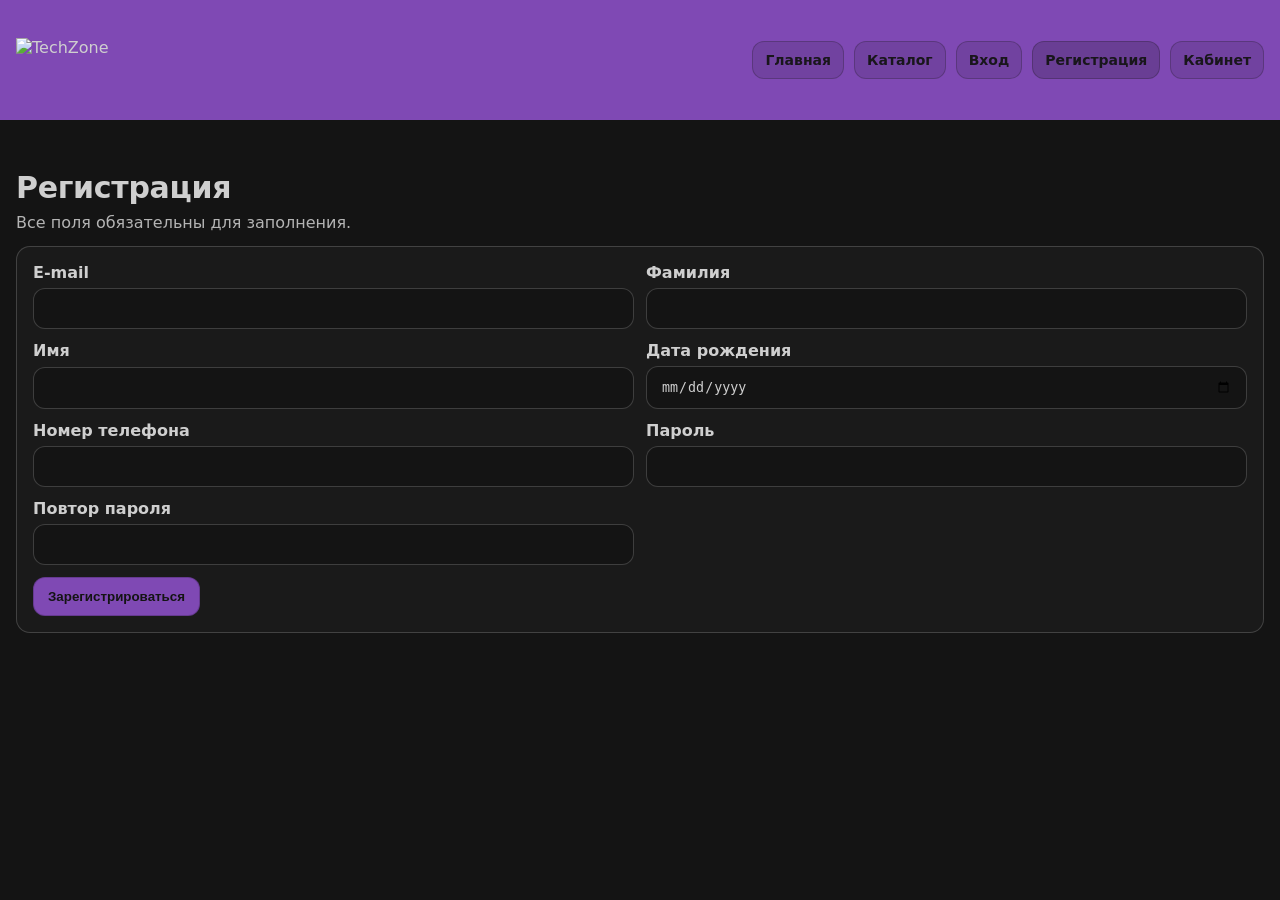
==== register.html @ 20d09d4b "Add files via upload" ====
<!doctype html>
<html lang="ru">
  <head>
    <meta charset="utf-8" />
    <meta name="viewport" content="width=device-width, initial-scale=1" />
    <title>TechZone — Регистрация</title>
    <link rel="stylesheet" href="styles.css" />
  </head>
  <body>
    <div class="page">
      <header class="header">
        <div class="container header__row">
          <a class="brand" href="index.html"><img class="brand__logo" src="TechZone.png" alt="TechZone" /></a>
          <div></div>
          <div class="header__controls">
            <input class="nav__toggle" type="checkbox" id="nav-register" />
            <label class="nav__burger" for="nav-register" aria-label="Меню"><span></span><span></span><span></span></label>
            <nav class="nav">
              <a class="nav__link" href="index.html">Главная</a>
              <a class="nav__link" href="catalog.html">Каталог</a>
              <a class="nav__link" href="login.html">Вход</a>
              <a class="nav__btn" href="register.html">Регистрация</a>
              <a class="nav__link" href="profile.html">Кабинет</a>
            </nav>
          </div>
        </div>
      </header>

      <main class="main">
        <section class="section">
          <div class="container">
            <h1 class="page-title">Регистрация</h1>
            <p class="page-subtitle">Все поля обязательны для заполнения.</p>
            <form class="panel form-grid form-grid--2" action="#" method="post">
              <label class="field"><span class="label">E-mail</span><input class="input" type="email" required /></label>
              <label class="field"><span class="label">Фамилия</span><input class="input" type="text" required /></label>
              <label class="field"><span class="label">Имя</span><input class="input" type="text" required /></label>
              <label class="field"><span class="label">Дата рождения</span><input class="input" type="date" required /></label>
              <label class="field"><span class="label">Номер телефона</span><input class="input" type="tel" required /></label>
              <label class="field"><span class="label">Пароль</span><input class="input" type="password" required /></label>
              <label class="field"><span class="label">Повтор пароля</span><input class="input" type="password" required /></label>
              <div class="actions" style="grid-column: 1 / -1">
                <button class="btn-main" type="submit">Зарегистрироваться</button>
              </div>
            </form>
          </div>
        </section>
      </main>
    </div>
  </body>
</html>
---- styles.css ----
:root {
  --bg: #141414;
  --text: #cfcfcf;
  --panel: #1a1a1a;
  --panel2: #141414;
  --accent: #7f49b4;
  --container: 1280px;
  --radius: 14px;
  --border: rgba(207, 207, 207, 0.22);
  --focus: rgba(127, 73, 180, 0.55);
}

.theme-toggle__control {
  position: absolute;
  width: 1px;
  height: 1px;
  overflow: hidden;
  clip: rect(0 0 0 0);
  clip-path: inset(50%);
  white-space: nowrap;
}

.theme-toggle__control:checked ~ .page {
  --bg: #cfcfcf;
  --text: #141414;
  --panel: #f3f3f3;
  --panel2: #ffffff;
  --border: rgba(20, 20, 20, 0.20);
}

*,
*::before,
*::after {
  box-sizing: border-box;
}

html,
body {
  height: 100%;
}

body {
  margin: 0;
  font-family: system-ui, -apple-system, "Segoe UI", Roboto, Arial, sans-serif;
  background: var(--bg);
  color: var(--text);
}

.page {
  min-height: 100%;
  background: var(--bg);
  color: var(--text);
}

img {
  max-width: 100%;
  display: block;
}

a {
  color: inherit;
  text-decoration: none;
}

.container {
  width: min(100% - 32px, var(--container));
  margin: 0 auto;
}

.section--full .container {
  width: 100%;
  max-width: none;
  margin: 0;
  padding: 0 16px;
}

.skip-link {
  position: absolute;
  left: 16px;
  top: 12px;
  padding: 10px 12px;
  border-radius: 10px;
  background: var(--panel);
  border: 1px solid var(--border);
  transform: translateY(-160%);
  transition: transform 160ms ease;
  z-index: 100;
}

.skip-link:focus {
  transform: translateY(0);
  outline: 2px solid var(--focus);
  outline-offset: 2px;
}

.header {
  position: sticky;
  top: 0;
  z-index: 10;
  background: var(--accent);
  padding: 14px 0;
}

.theme-toggle {
  display: inline-flex;
  align-items: center;
  gap: 10px;
  padding: 10px 12px;
  border-radius: 12px;
  border: 1px solid rgba(20, 20, 20, 0.25);
  background: rgba(20, 20, 20, 0.12);
  color: rgba(20, 20, 20, 0.95);
  font-weight: 700;
  cursor: pointer;
  user-select: none;
}

.theme-toggle__text {
  font-size: 13px;
}

.theme-toggle__ui {
  position: relative;
  width: 46px;
  height: 24px;
  border-radius: 999px;
  background: rgba(20, 20, 20, 0.22);
  border: 1px solid rgba(20, 20, 20, 0.25);
}

.theme-toggle__knob {
  position: absolute;
  top: 3px;
  left: 3px;
  width: 18px;
  height: 18px;
  border-radius: 999px;
  background: var(--accent);
  transition: transform 180ms ease;
}

.theme-toggle__control:checked ~ .page .theme-toggle__knob {
  transform: translateX(22px);
}

.footer {
  background: var(--accent);
  padding: 18px 0 10px;
  margin-top: 24px;
}

.footer__grid {
  display: grid;
  grid-template-columns: 1fr 1fr 1fr;
  gap: 12px;
  align-items: start;
}

.footer__col--center {
  text-align: center;
}

.footer__col--right {
  justify-self: end;
  text-align: right;
}

.footer__title {
  font-weight: 900;
  letter-spacing: -0.2px;
  color: rgba(20, 20, 20, 0.95);
  margin: 0 0 8px;
}

.footer__title--spaced {
  margin-top: 12px;
}

.footer__link {
  display: block;
  padding: 4px 0;
  color: rgba(20, 20, 20, 0.92);
  font-weight: 600;
}

.footer__link:hover {
  text-decoration: underline;
}

.footer__bottom {
  margin-top: 14px;
  padding-top: 12px;
  border-top: 1px solid rgba(20, 20, 20, 0.22);
  color: rgba(20, 20, 20, 0.92);
  font-weight: 600;
}

.theme-toggle--footer {
  justify-content: flex-end;
}

.header .container {
  width: 100%;
  max-width: none;
  margin: 0;
  padding: 0 16px;
}

.header__row {
  display: grid;
  grid-template-columns: auto 1fr auto;
  align-items: center;
  gap: 12px;
  padding: 0;
  min-height: 30px;
}

.header__controls {
  display: flex;
  align-items: center;
  justify-content: flex-end;
  gap: 12px;
}

.brand {
  display: inline-flex;
  align-items: center;
  gap: 10px;
  min-height: 44px;
}

.brand__logo {
  height: 44px;
  width: auto;
}

.nav {
  display: flex;
  align-items: center;
  gap: 10px;
}

.nav__link,
.nav__btn {
  padding: 10px 12px;
  border-radius: 12px;
  border: 1px solid rgba(20, 20, 20, 0.25);
  background: rgba(20, 20, 20, 0.12);
  color: rgba(20, 20, 20, 0.95);
  font-weight: 600;
  font-size: 14px;
}

.nav__btn {
  background: rgba(20, 20, 20, 0.20);
}

.nav__link:hover,
.nav__btn:hover {
  background: rgba(20, 20, 20, 0.26);
}

.header-search {
  display: grid;
  grid-template-columns: 1fr auto;
  gap: 10px;
  align-items: center;
  width: min(720px, 100%);
  margin: 0 auto;
}

.header-search__label {
  position: absolute;
  width: 1px;
  height: 1px;
  padding: 0;
  margin: -1px;
  overflow: hidden;
  clip: rect(0, 0, 0, 0);
  white-space: nowrap;
  border: 0;
}

.header-search__input {
  width: 100%;
  padding: 12px 14px;
  border-radius: 12px;
  border: 1px solid rgba(20, 20, 20, 0.25);
  background: rgba(20, 20, 20, 0.14);
  color: rgba(20, 20, 20, 0.96);
  outline: none;
  font-size: 14px;
}

.header-search__input::placeholder {
  color: rgba(20, 20, 20, 0.72);
}

.header-search__btn {
  padding: 12px 14px;
  border-radius: 12px;
  border: 1px solid rgba(20, 20, 20, 0.25);
  background: rgba(20, 20, 20, 0.22);
  color: rgba(20, 20, 20, 0.96);
  font-weight: 700;
  cursor: pointer;
  font-size: 14px;
}

.header-search__btn:hover {
  background: rgba(20, 20, 20, 0.28);
}

.header-search__input:focus-visible,
.header-search__btn:focus-visible {
  outline: 2px solid var(--focus);
  outline-offset: 2px;
}

.nav__toggle {
  position: absolute;
  width: 1px;
  height: 1px;
  overflow: hidden;
  clip: rect(0 0 0 0);
  clip-path: inset(50%);
  white-space: nowrap;
}

.nav__burger {
  width: 44px;
  height: 44px;
  border-radius: 12px;
  border: 1px solid rgba(20, 20, 20, 0.25);
  background: rgba(20, 20, 20, 0.14);
  display: none;
  align-items: center;
  justify-content: center;
  gap: 5px;
  flex-direction: column;
  cursor: pointer;
  user-select: none;
}

.nav__burger span {
  width: 18px;
  height: 2px;
  background: rgba(20, 20, 20, 0.92);
  border-radius: 999px;
}

.nav__link:focus-visible,
.nav__btn:focus-visible,
.nav__burger:focus-visible {
  outline: 2px solid var(--focus);
  outline-offset: 2px;
}

.main {
  padding: 22px 0 40px;
}

.section {
  padding: 28px 0;
  border-bottom: 0;
}

.title {
  margin: 0 0 10px;
  font-size: 32px;
}

.subtitle {
  margin: 0 0 8px;
  font-size: 22px;
}

.subtitle--center {
  text-align: center;
}

.text {
  margin: 0;
  line-height: 1.6;
  color: color-mix(in oklab, var(--text) 88%, transparent);
}

.features {
  display: grid;
  grid-template-columns: repeat(4, 1fr);
  gap: 14px;
  margin-top: 14px;
}

.feature {
  border-radius: var(--radius);
  border: 1px solid rgba(207, 207, 207, 0.14);
  background: var(--panel);
  padding: 16px;
  display: grid;
  gap: 12px;
  align-content: start;
  min-height: 140px;
}

.feature__icon {
  width: 52px;
  height: 52px;
  border-radius: 14px;
  background: rgba(127, 73, 180, 0.18);
  border: 1px solid rgba(127, 73, 180, 0.35);
  display: grid;
  place-items: center;
  color: var(--accent);
  overflow: hidden;
}

.feature__icon-img {
  width: 30px;
  height: 30px;
  display: block;
  object-fit: contain;
}

.feature__title {
  margin: 0;
  font-size: 16px;
  line-height: 1.25;
  color: var(--text);
}

.products {
  display: grid;
  grid-template-columns: repeat(5, 1fr);
  gap: 14px;
  margin-top: 14px;
}

.product {
  border-radius: var(--radius);
  border: 1px solid rgba(207, 207, 207, 0.14);
  background: var(--panel);
  overflow: hidden;
  display: grid;
  grid-template-rows: auto 1fr;
  min-height: 260px;
}

.product__media {
  background: var(--panel2);
  display: grid;
  place-items: center;
  padding: 0;
  border-bottom: 1px solid rgba(207, 207, 207, 0.10);
  height: 110px;
  overflow: hidden;
}

.product__img {
  width: 100%;
  height: 100%;
  object-fit: cover;
}

.product__body {
  padding: 12px 12px 14px;
  display: grid;
  gap: 10px;
  align-content: start;
}

.product__title {
  margin: 0;
  font-size: 15px;
  line-height: 1.25;
}

.product__meta {
  margin: 0;
  display: grid;
  gap: 6px;
  font-size: 12px;
  color: rgba(207, 207, 207, 0.86);
}

.product__meta div {
  display: flex;
  justify-content: space-between;
  gap: 10px;
}

.product__meta dt,
.product__meta dd {
  margin: 0;
}

.product__meta dd {
  color: var(--text);
  opacity: 0.95;
  font-weight: 600;
}

.product__buy {
  display: flex;
  align-items: center;
  justify-content: space-between;
  gap: 10px;
  flex-wrap: wrap;
  padding-top: 10px;
  border-top: 1px solid rgba(207, 207, 207, 0.10);
}

.product__price {
  font-weight: 900;
  letter-spacing: -0.2px;
}

.product__btn {
  display: inline-flex;
  align-items: center;
  justify-content: center;
  padding: 10px 12px;
  border-radius: 12px;
  border: 1px solid rgba(0, 0, 0, 0.25);
  background: var(--accent);
  color: #141414;
  font-weight: 800;
}

.product__btn:hover {
  filter: brightness(1.05);
}

.partners {
  display: grid;
  grid-template-columns: repeat(3, 1fr);
  gap: 14px;
  margin-top: 14px;
}

.partner {
  border-radius: var(--radius);
  border: 1px solid rgba(207, 207, 207, 0.14);
  background: var(--panel);
  padding: 22px;
  display: grid;
  place-items: center;
  min-height: 140px;
}

.partner__logo {
  max-width: 100%;
  max-height: 78px;
  width: auto;
  height: auto;
  object-fit: contain;
  filter: drop-shadow(0 10px 18px rgba(0, 0, 0, 0.35));
}

.partner:nth-child(1) .partner__logo,
.partner:nth-child(3) .partner__logo {
  mix-blend-mode: lighten;
}

.slider {
  width: min(1240px, 100%);
  margin: 14px auto 0;
  padding: 14px;
  border-radius: var(--radius);
  border: 1px solid var(--border);
  background: var(--panel);
}

.slider__radio {
  position: absolute;
  width: 1px;
  height: 1px;
  overflow: hidden;
  clip: rect(0 0 0 0);
  clip-path: inset(50%);
  white-space: nowrap;
}

.slider__viewport {
  overflow: hidden;
  border-radius: calc(var(--radius) - 6px);
}

.slider__track {
  display: grid;
  grid-auto-flow: column;
  grid-auto-columns: 100%;
  transition: transform 420ms ease;
}

#hit-1:checked ~ .slider__viewport .slider__track {
  transform: translateX(0%);
}

#hit-2:checked ~ .slider__viewport .slider__track {
  transform: translateX(-100%);
}

#hit-3:checked ~ .slider__viewport .slider__track {
  transform: translateX(-200%);
}

.slide {
  display: grid;
  grid-template-columns: 1fr 1.1fr;
  gap: 14px;
  align-items: center;
  padding: 14px;
  border: 1px solid rgba(207, 207, 207, 0.12);
  border-radius: calc(var(--radius) - 6px);
  background: var(--panel2);
}

.slide__media {
  border-radius: 12px;
  border: 0;
  background: transparent;
  overflow: hidden;
  aspect-ratio: 4 / 3;
  display: grid;
  place-items: center;
}

.slide__img {
  width: 100%;
  height: 100%;
  object-fit: contain;
  padding: 10px;
  filter: drop-shadow(0 14px 26px rgba(0, 0, 0, 0.55));
}

.slide__title {
  margin: 0 0 6px;
  font-size: 20px;
  line-height: 1.2;
}

.slide__price {
  font-weight: 800;
  color: var(--text);
  margin: 0 0 12px;
}

.buy {
  display: inline-flex;
  align-items: center;
  justify-content: center;
  padding: 10px 14px;
  border-radius: 12px;
  border: 1px solid rgba(0, 0, 0, 0.25);
  background: var(--accent);
  color: #141414;
  font-weight: 800;
}

.buy:hover {
  filter: brightness(1.05);
}

.slider__dots {
  display: flex;
  justify-content: center;
  gap: 10px;
  padding-top: 12px;
}

.dot {
  width: 10px;
  height: 10px;
  border-radius: 999px;
  border: 1px solid rgba(207, 207, 207, 0.35);
  background: rgba(207, 207, 207, 0.12);
  cursor: pointer;
}

#hit-1:checked ~ .slider__dots label[for="hit-1"],
#hit-2:checked ~ .slider__dots label[for="hit-2"],
#hit-3:checked ~ .slider__dots label[for="hit-3"] {
  background: var(--accent);
  border-color: rgba(127, 73, 180, 0.85);
}

@media (max-width: 900px) {
  .nav__burger {
    display: inline-flex;
  }

  .header__row {
    grid-template-columns: 1fr auto;
    grid-template-rows: auto auto;
    row-gap: 10px;
  }

  .header-search {
    grid-column: 1 / -1;
    width: 100%;
    margin: 0;
  }

  .nav {
    position: absolute;
    left: 16px;
    right: 16px;
    top: 110px;
    display: grid;
    gap: 8px;
    padding: 12px;
    border-radius: var(--radius);
    background: var(--accent);
    border: 1px solid rgba(0, 0, 0, 0.25);
    opacity: 0;
    transform: translateY(-10px);
    pointer-events: none;
    transition: opacity 160ms ease, transform 160ms ease;
  }

  .nav__toggle:checked ~ .nav {
    opacity: 1;
    transform: translateY(0);
    pointer-events: auto;
  }

  .slide {
    grid-template-columns: 1fr;
  }

  .features {
    grid-template-columns: repeat(2, 1fr);
  }

  .products {
    grid-template-columns: repeat(2, 1fr);
  }

  .partners {
    grid-template-columns: 1fr;
  }

  .footer__grid {
    grid-template-columns: 1fr;
  }

  .footer__col--center,
  .footer__col--right {
    text-align: left;
  }

  .footer__col--right {
    justify-self: start;
  }
}

@media (max-width: 520px) {
  .features {
    grid-template-columns: 1fr;
  }

  .products {
    grid-template-columns: 1fr;
  }

  .footer__grid {
    grid-template-columns: 1fr;
  }

  .footer__col--center,
  .footer__col--right {
    text-align: left;
  }

  .footer__col--right {
    justify-self: start;
  }
}

.page-title {
  margin: 0 0 8px;
  font-size: 30px;
  letter-spacing: -0.3px;
}

.page-subtitle {
  margin: 0;
  color: color-mix(in oklab, var(--text) 86%, transparent);
}

.panel {
  margin-top: 14px;
  border-radius: var(--radius);
  border: 1px solid var(--border);
  background: var(--panel);
  padding: 16px;
}

.form-grid {
  display: grid;
  gap: 12px;
}

.form-grid--2 {
  grid-template-columns: repeat(2, 1fr);
}

.field {
  display: grid;
  gap: 6px;
}

.label {
  font-weight: 700;
}

.input,
.textarea,
.select {
  width: 100%;
  padding: 12px 14px;
  border-radius: 12px;
  border: 1px solid var(--border);
  background: var(--panel2);
  color: var(--text);
}

.textarea {
  min-height: 120px;
  resize: vertical;
}

.actions {
  display: flex;
  gap: 10px;
  flex-wrap: wrap;
}

.btn-main,
.btn-ghost {
  display: inline-flex;
  align-items: center;
  justify-content: center;
  padding: 11px 14px;
  border-radius: 12px;
  border: 1px solid rgba(0, 0, 0, 0.2);
  font-weight: 800;
}

.btn-main {
  background: var(--accent);
  color: #141414;
}

.btn-ghost {
  background: transparent;
  border-color: var(--border);
  color: var(--text);
}

.note-link {
  text-decoration: underline;
}

.checkbox {
  display: flex;
  align-items: flex-start;
  gap: 8px;
}

.profile-grid {
  display: grid;
  grid-template-columns: 1.1fr 0.9fr;
  gap: 14px;
}

.kv {
  margin: 0;
  display: grid;
  gap: 8px;
}

.kv div {
  display: flex;
  justify-content: space-between;
  gap: 10px;
}

.kv dt,
.kv dd {
  margin: 0;
}

.table-wrap {
  overflow: auto;
}

.table {
  width: 100%;
  border-collapse: collapse;
}

.table th,
.table td {
  text-align: left;
  padding: 10px;
  border-bottom: 1px solid var(--border);
}

.catalog-layout {
  display: grid;
  grid-template-columns: 260px 1fr;
  gap: 14px;
}

.filter-panel {
  border-radius: var(--radius);
  border: 1px solid var(--border);
  background: var(--panel);
  padding: 14px;
  align-self: start;
}

.catalog-filter-radio {
  position: absolute;
  width: 1px;
  height: 1px;
  overflow: hidden;
  clip: rect(0 0 0 0);
  clip-path: inset(50%);
}

.filter-option {
  display: block;
  padding: 8px 10px;
  border: 1px solid var(--border);
  border-radius: 10px;
  cursor: pointer;
  user-select: none;
}

.filter-option:hover {
  background: color-mix(in oklab, var(--accent) 12%, transparent);
}

.filter-mobile {
  display: none;
}

.filter-mobile-list {
  display: none;
  margin: 0 0 12px;
}

.products .product {
  display: grid;
}

#cat-console:checked ~ .catalog-layout .products .product,
#cat-tablet:checked ~ .catalog-layout .products .product,
#cat-laptop:checked ~ .catalog-layout .products .product,
#cat-periphery:checked ~ .catalog-layout .products .product,
#cat-home:checked ~ .catalog-layout .products .product {
  display: none;
}

#cat-console:checked ~ .catalog-layout .products .cat-console,
#cat-tablet:checked ~ .catalog-layout .products .cat-tablet,
#cat-laptop:checked ~ .catalog-layout .products .cat-laptop,
#cat-periphery:checked ~ .catalog-layout .products .cat-periphery,
#cat-home:checked ~ .catalog-layout .products .cat-home {
  display: grid;
}

.stars {
  letter-spacing: 2px;
  color: #f5c24b;
  font-weight: 800;
}

@media (max-width: 900px) {
  .form-grid--2,
  .profile-grid,
  .catalog-layout {
    grid-template-columns: 1fr;
  }

  .filter-panel {
    display: none;
  }

  .filter-mobile {
    display: inline-flex;
    margin: 0 0 12px;
  }

  .filter-mobile-list {
    display: grid;
    gap: 8px;
  }
}

@media (max-width: 767px) {
  .header__row {
    grid-template-columns: 1fr auto;
    grid-template-rows: auto auto;
    row-gap: 10px;
    min-height: auto;
  }

  .header-search {
    grid-column: 1 / -1;
    width: 100%;
    margin: 0;
  }

  .nav__burger {
    display: inline-flex;
  }

  .nav {
    position: absolute;
    left: 16px;
    right: 16px;
    top: 110px;
    display: grid;
    gap: 8px;
    padding: 12px;
    border-radius: var(--radius);
    background: var(--accent);
    border: 1px solid rgba(0, 0, 0, 0.25);
    opacity: 0;
    transform: translateY(-10px);
    pointer-events: none;
  }

  .nav__toggle:checked ~ .nav {
    opacity: 1;
    transform: translateY(0);
    pointer-events: auto;
  }

  .slide,
  .features,
  .products,
  .partners,
  .footer__grid,
  .form-grid--2,
  .profile-grid,
  .catalog-layout {
    grid-template-columns: 1fr;
  }

  .filter-panel {
    display: none;
  }

  .filter-mobile {
    display: inline-flex;
    margin: 0 0 12px;
  }

  .filter-mobile-list {
    display: grid;
    gap: 8px;
  }

  .footer__col--center,
  .footer__col--right {
    text-align: left;
  }

  .footer__col--right {
    justify-self: start;
  }
}

@media (min-width: 768px) and (max-width: 1199px) {
  .header__row {
    grid-template-columns: 1fr auto;
    grid-template-rows: auto auto;
    row-gap: 10px;
    min-height: auto;
  }

  .header-search {
    grid-column: 1 / -1;
    width: 100%;
    margin: 0;
  }

  .nav__burger {
    display: inline-flex;
  }

  .nav {
    position: absolute;
    left: 16px;
    right: 16px;
    top: 110px;
    display: grid;
    gap: 8px;
    padding: 12px;
    border-radius: var(--radius);
    background: var(--accent);
    border: 1px solid rgba(0, 0, 0, 0.25);
    opacity: 0;
    transform: translateY(-10px);
    pointer-events: none;
  }

  .nav__toggle:checked ~ .nav {
    opacity: 1;
    transform: translateY(0);
    pointer-events: auto;
  }

  .slide {
    grid-template-columns: 1fr;
  }

  .features,
  .products {
    grid-template-columns: repeat(2, 1fr);
  }

  .partners,
  .footer__grid {
    grid-template-columns: repeat(2, 1fr);
  }

  .form-grid--2,
  .profile-grid,
  .catalog-layout {
    grid-template-columns: 1fr;
  }

  .filter-panel {
    display: none;
  }

  .filter-mobile {
    display: inline-flex;
    margin: 0 0 12px;
  }

  .filter-mobile-list {
    display: grid;
    gap: 8px;
  }

  .footer__col--center,
  .footer__col--right {
    text-align: left;
  }

  .footer__col--right {
    justify-self: start;
  }
}

@media (min-width: 1200px) {
  .header__row {
    grid-template-columns: auto 1fr auto;
    grid-template-rows: auto;
    min-height: 92px;
  }

  .header-search {
    grid-column: auto;
    width: min(720px, 100%);
    margin: 0 auto;
  }

  .nav__burger {
    display: none;
  }

  .nav {
    position: static;
    display: flex;
    opacity: 1;
    transform: none;
    pointer-events: auto;
    padding: 0;
    border: 0;
    background: transparent;
  }

  .slide {
    grid-template-columns: 1fr 1.1fr;
  }

  .features {
    grid-template-columns: repeat(4, 1fr);
  }

  .products {
    grid-template-columns: repeat(5, 1fr);
  }

  .partners {
    grid-template-columns: repeat(3, 1fr);
  }

  .footer__grid {
    grid-template-columns: 1fr 1fr 1fr;
  }

  .footer__col--center {
    text-align: center;
  }

  .footer__col--right {
    justify-self: end;
    text-align: right;
  }

  .form-grid--2 {
    grid-template-columns: repeat(2, 1fr);
  }

  .profile-grid {
    grid-template-columns: 1.1fr 0.9fr;
  }

  .catalog-layout {
    grid-template-columns: 260px 1fr;
  }

  .filter-panel {
    display: block;
  }

  .filter-mobile {
    display: none;
  }

  .filter-mobile-list {
    display: none;
  }
}

@media (min-width: 1920px) {
  :root {
    --container: 1680px;
  }
}
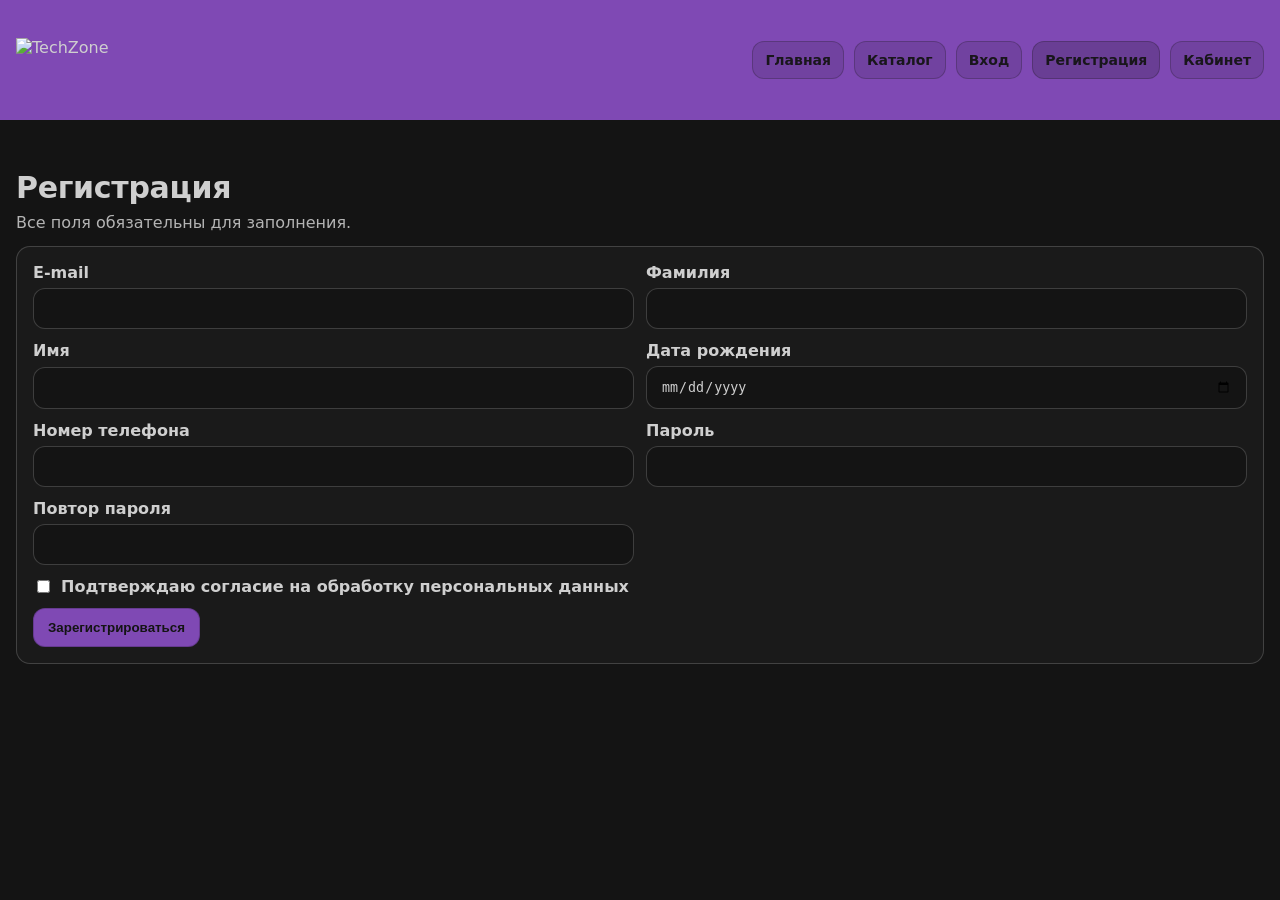
==== commit 0211a73b: "Add files via upload добавил объект направленные на подтверждение согласия на обработку персональных" ====
--- a/register.html
+++ b/register.html
@@ -39,6 +39,14 @@
               <label class="field"><span class="label">Номер телефона</span><input class="input" type="tel" required /></label>
               <label class="field"><span class="label">Пароль</span><input class="input" type="password" required /></label>
               <label class="field"><span class="label">Повтор пароля</span><input class="input" type="password" required /></label>
+              <div class="field" style="grid-column: 1 / -1">
+                <div class="checkbox">
+                  <input id="consent" type="checkbox" name="consent" required />
+                  <label for="consent">
+                    <span class="label">Подтверждаю согласие на обработку персональных данных</span>
+                  </label>
+                </div>
+              </div>
               <div class="actions" style="grid-column: 1 / -1">
                 <button class="btn-main" type="submit">Зарегистрироваться</button>
               </div>
